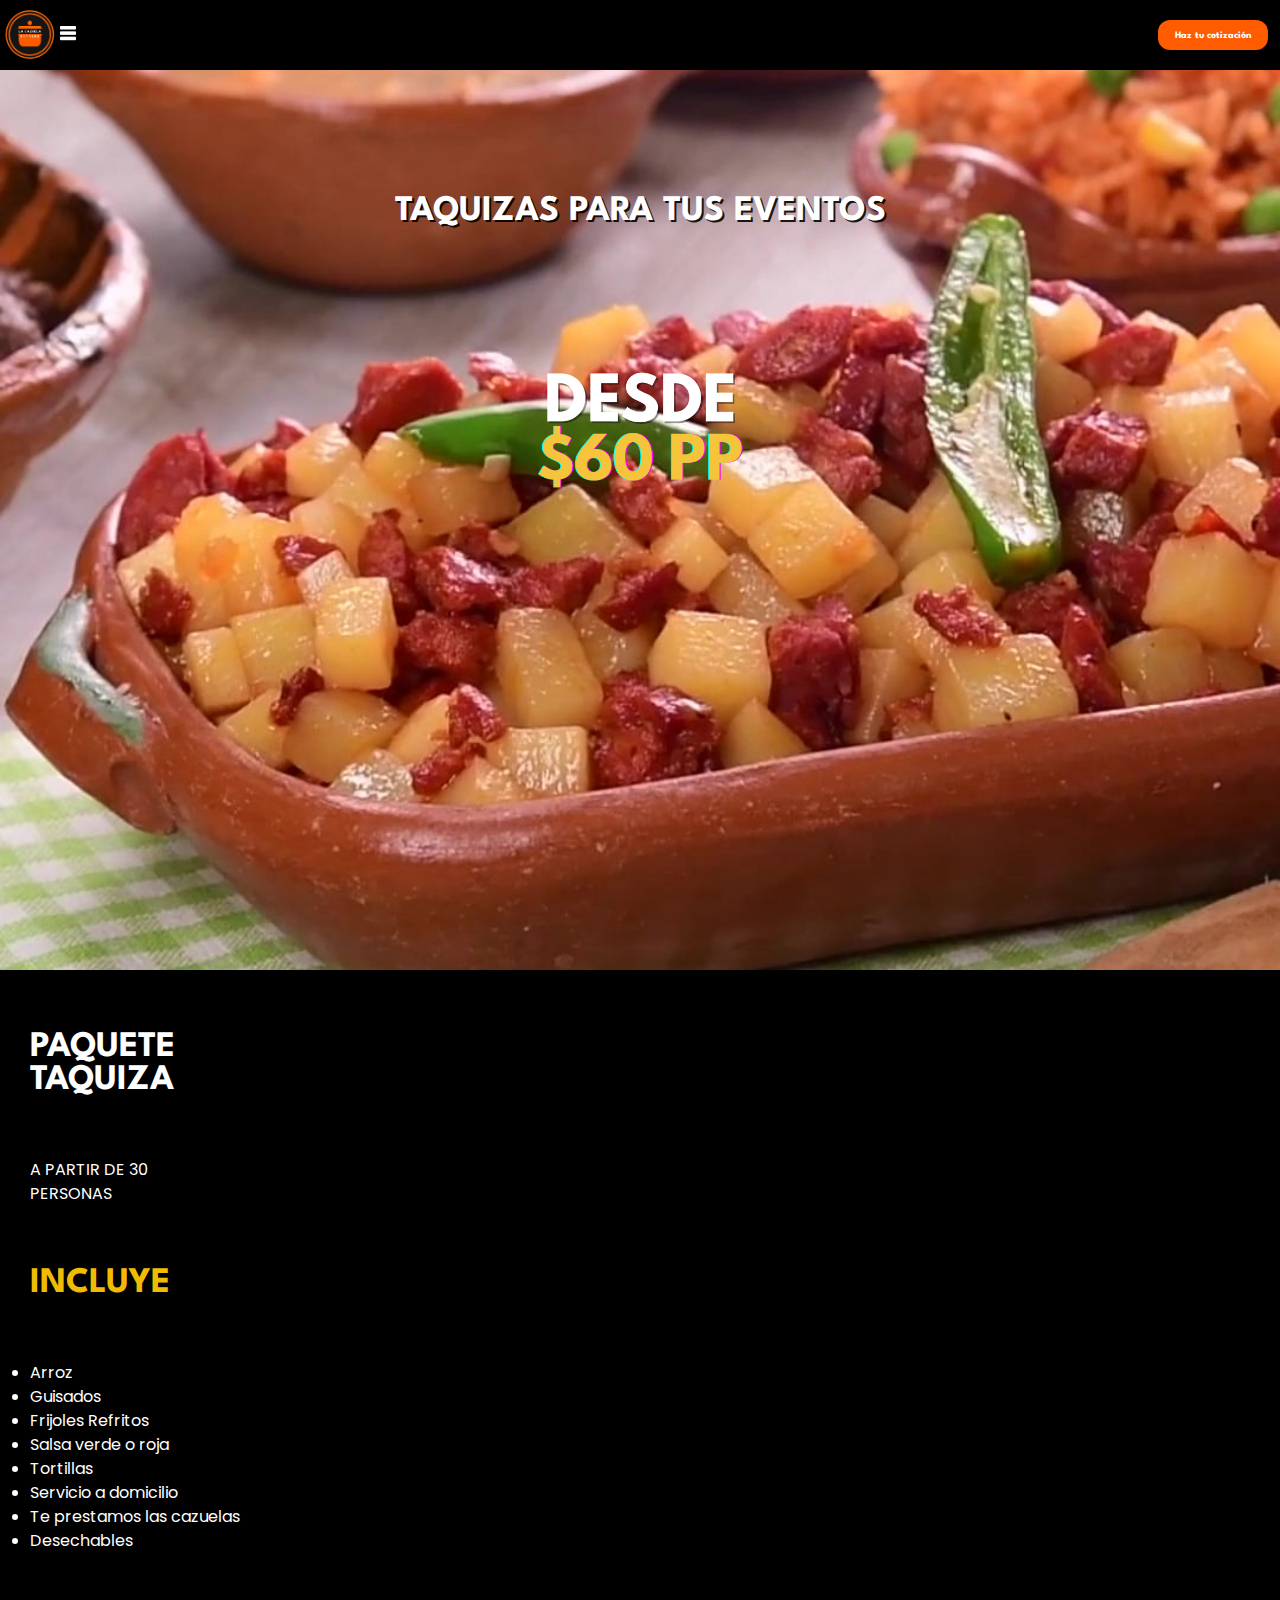
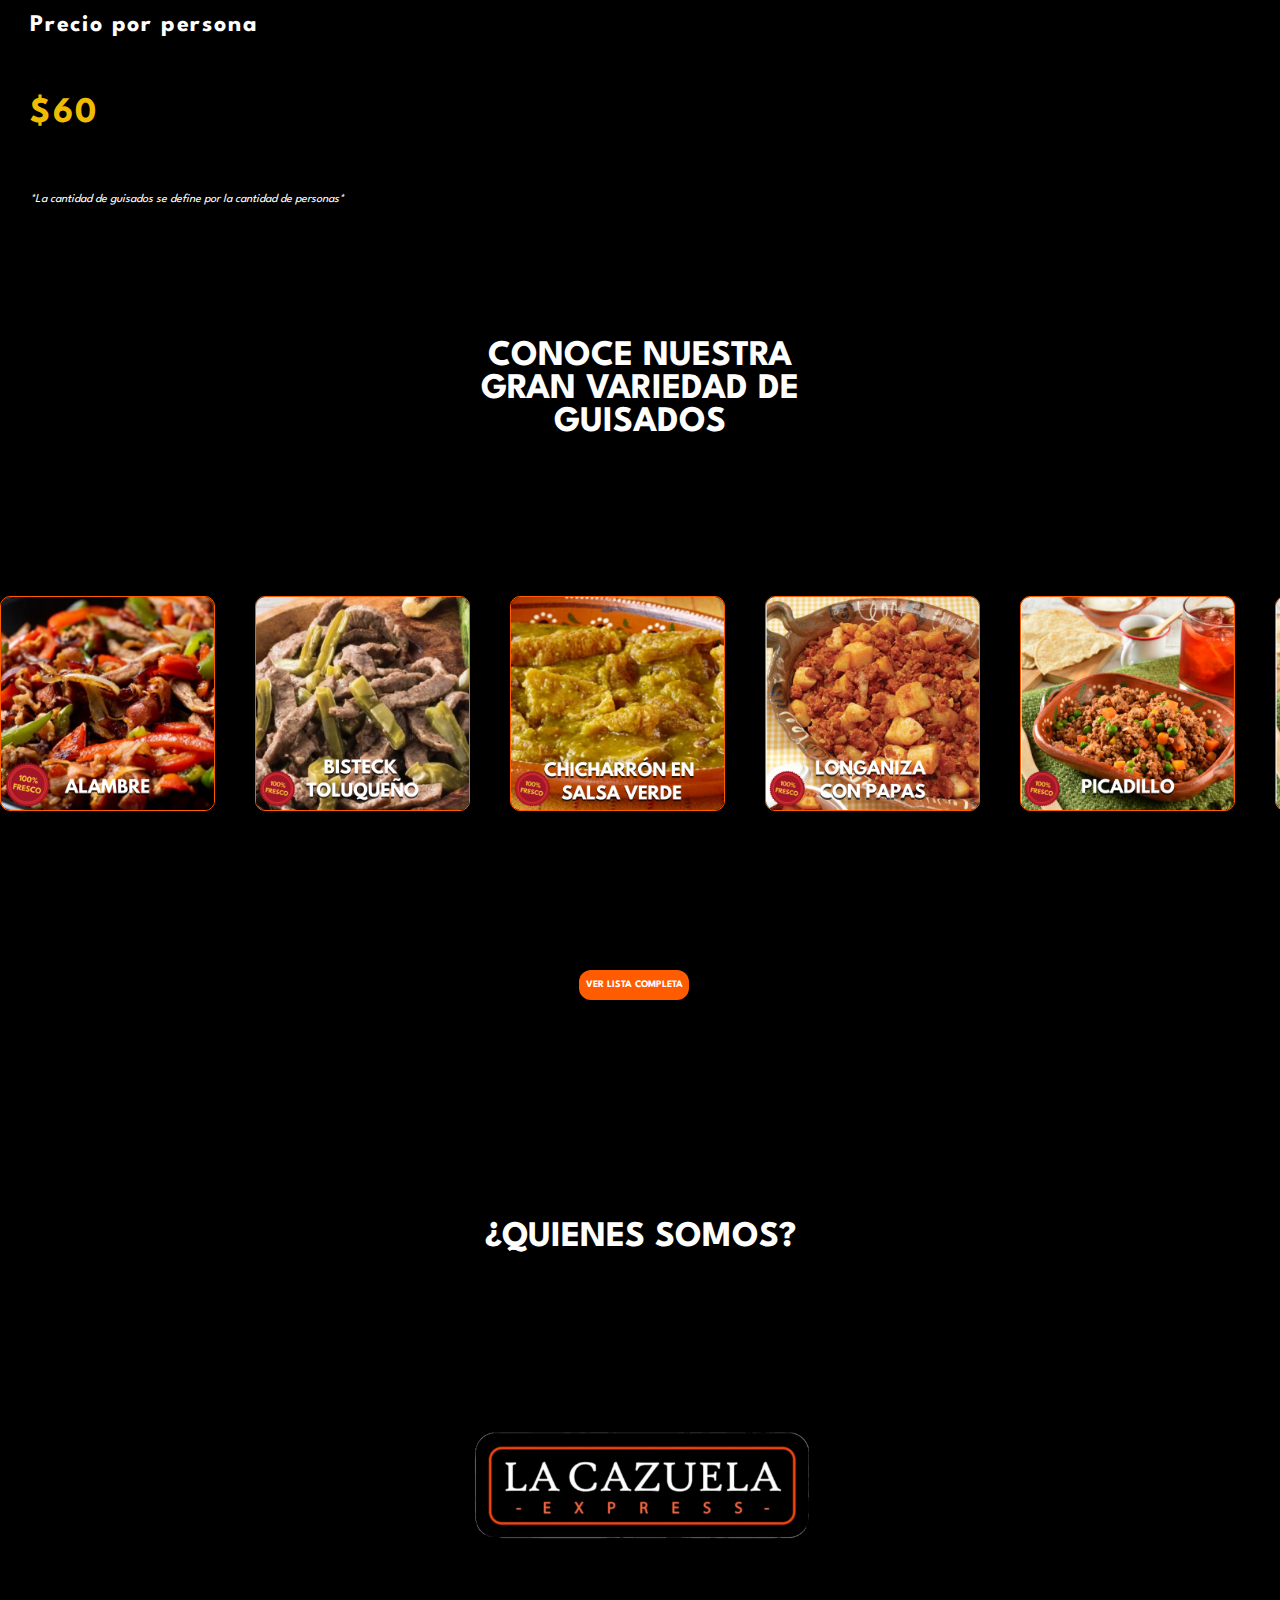
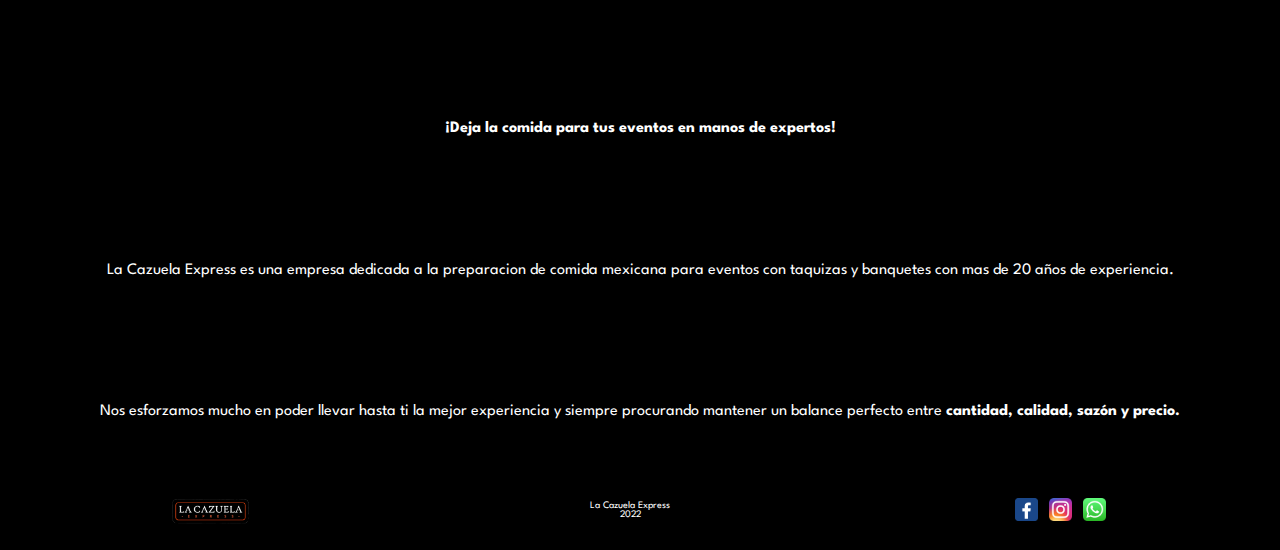
==== index.html @ 00dfd15f "first commit" ====
<!DOCTYPE html>
<html lang="en">
<head>
    <meta charset="UTF-8">
    <meta http-equiv="X-UA-Compatible" content="IE=edge">
    <meta name="viewport" content="width=device-width, initial-scale=1.0">
    <title>La Cazuela Express - ¡Cotiza ahora!</title>
    <link rel="preconnect" href="https://fonts.googleapis.com">
    <link rel="preconnect" href="https://fonts.gstatic.com" crossorigin>
    <link href="https://fonts.googleapis.com/css2?family=League+Spartan:wght@300;400;500;700;800&family=Poppins:ital,wght@0,300;0,400;0,500;0,700;1,400;1,500&display=swap" rel="stylesheet">
    <link rel="stylesheet" href="styles.css">
</head>
<body>
    <header>
        <div class="header-left"> 
            <a href="#link-hero"><img src="./assets/img/cazuelaexpress-logo-circle.png" alt="La Cazuela Express - Logo"></a>
            <button><img src="./assets/icons/menu-icon.png"></button>
        </div>
        <a href="" class="main-button">Haz tu cotización</a>
    </header>

    <main>
        <section id="link-hero" class="hero-section">
            <h1>TAQUIZAS PARA TUS EVENTOS</h1>
            <img src="./assets/img/DESDE 60.png" alt="Desde $60">
        </section>

        <section id="link-paquetes"class="paquetes-section">
            <div class="paquetes-section_taquiza">
                <h2>PAQUETE <br> TAQUIZA</h2>
                <p>A PARTIR DE 30 <br> PERSONAS</p>
                <p>INCLUYE</p>
                <ul>
                    <li>Arroz</li>
                    <li>Guisados</li>
                    <li>Frijoles Refritos</li>
                    <li>Salsa verde o roja</li>
                    <li>Tortillas</li>
                    <li>Servicio a domicilio</li>
                    <li>Te prestamos las cazuelas</li>
                    <li>Desechables</li>
                </ul>
                <p>Precio por persona</p>
                <p>$60</p>
                <p><i>*La cantidad de guisados se define por la cantidad de personas*</i></p>
            </div>
        </section>

        <section class="guisados-section">
            <h2>CONOCE NUESTRA <br> GRAN VARIEDAD DE <br> GUISADOS</h2>

            <div class="guisados-section__cards-container">

                <div class="guisados-card">
                    <img src="./assets/cards/alambre-card.png" alt="Foto de un platillo de alambre">
                </div>

                <div class="guisados-card">
                    <img src="./assets/cards/bisteck-toluqueno-card.png" alt="Foto de un platillo de bisteck toluqueño">
                </div>

                <div class="guisados-card">
                    <img src="./assets/cards/chicharron-verde-card.png" alt="Foto de un plato de chicharron en salsa verde">
                </div>

                <div class="guisados-card">
                    <img src="./assets/cards/longaniza-con-papas-card.png" alt="Foto de una pqeueña olla de barro con chicharron en salsa verde">
                </div>

                <div class="guisados-card">
                    <img src="./assets/cards/picadillo-card.png" alt="Foto de un plato con picadillo">
                </div>

                <div class="guisados-card">
                    <img src="./assets/cards/picadillo-card.png" alt="Foto de un plato con picadillo">
                </div>

                <div class="guisados-card">
                    <img src="./assets/cards/picadillo-card.png" alt="Foto de un plato con picadillo">
                </div>

                <div class="guisados-card">
                    <img src="./assets/cards/picadillo-card.png" alt="Foto de un plato con picadillo">
                </div>

                <div class="guisados-card">
                    <img src="./assets/cards/picadillo-card.png" alt="Foto de un plato con picadillo">
                </div>
            </div>

            <a href="" class="main-button">VER LISTA COMPLETA</a>

        </section>
        <section class="who-section">
            <h2>¿QUIENES SOMOS?</h2>
            <img src="./assets/img/laCazuelaExpress.png" alt="Logo de la cazuela express">
            <p><b>¡Deja la comida para tus eventos en manos de expertos!</b></p>
            <br>
            <p>La Cazuela Express es una empresa
            dedicada a la preparacion de comida 
            mexicana para eventos con taquizas y banquetes con mas de 20 años de experiencia.</p>
            <br>
            <p>Nos esforzamos mucho en poder llevar hasta ti la mejor experiencia y siempre procurando mantener un balance perfecto entre <b>cantidad, calidad, sazón y precio.</b></p>
        </section>
    </main>

    <footer>
        <img src="./assets/img/laCazuelaExpress.png" alt="Logo de la cazuela express">
        <p>La Cazuela Express <br> 2022</p>
        <div>
            <a href="https://www.facebook.com/lacazuelaexpressmx" class="social-logo"><img src="./assets/img/facebookLogo.png" alt="Facebook"></a>
            <a href="https://www.instagram.com/cazuelaexpressmx/" class="social-logo"><img src="./assets/img/instagramLogo.png" alt="Instagram"></a>
            <a href="https://wa.me/message/H7HMVH436CDOM1" class="social-logo"><img src="./assets/img/whatsappLogo.png" alt="Whatsapp"></a>
        </div>
    </footer>
</body>
</html>
---- styles.css ----
:root{
    /* Colors */
    --main-orange: #FF5C01;
    --secondary-yellow:#F0BC03;
    --soft-black: rgba(0,0,0,.9);
    --black: #000;
    --just-white: #ffff;
}
* {
    margin: 0;
    padding: 0;
    box-sizing: border-box;
}
html{
    font-size: 62.5%;
    font-family: 'League Spartan', sans-serif;
    background-color: var(--black);
}
/* HEADER-SECTION---------- */
header{
    height: 70px;
    width: 100vw;
    display: flex;
    align-items: center;
    justify-content: space-between;
    background: #000000;
    position: sticky;
}
.header-left{
    display: flex;
    height: 100%;
    align-items: center;
}
.header-left a img{
    width: 60px;
}
.header-left button{
    background: none;
    border: none;
}
.header-left button img{
    width: 16px;
    cursor: pointer;
}
.main-button {
    background-color: var(--main-orange);
    display: flex;
    justify-content: center;
    align-items: center;
    width: 110px;
    height: 30px;
    text-decoration: none;
    font-weight: bold;
    color: var(--just-white);
    border-radius: 12px;
    margin-right: 1.2rem;
    transition: .2s;
}
.main-button:hover{
    opacity: 85%;
}

/* HERO-SECTION---------- */
main{
    width: 100vw;
}
.hero-section{
    height: 100vh;
    display: flex;
    justify-content: center;
    background-image: url('./assets/img/platillos/longaniza-con-papas.jpg');
    background-position: center;
    background-repeat: no-repeat;
    background-size: cover;

}
.hero-section h1{
    position: absolute;
    font-size: 3.6rem;
    font-weight: bold;
    color: white;
    text-align: center;
    top: 195px;
    line-height: 3.3rem;
    text-shadow: 2px 2px var(--soft-black);
}
.hero-section img{
    position: absolute;
    top: 280px;
    width: 300px;
}

/* PAQUETES-SECTION */

.paquetes-section{
    display: flex;
    flex-direction: column;
}

.paquetes-section_taquiza{
    display: block;
    height: 100vh;
    margin-left: 30px;
    align-content: center;
    display: flex;
    flex-direction: column;
    justify-content: space-evenly;
}
.paquetes-section_taquiza h2{
    font-size: 3.6rem;
    color: var(--just-white);
    text-shadow: 2px 2px var(--soft-black);
}
.paquetes-section_taquiza p:nth-child(2){
    font-family: 'Poppins';
    font-style: normal;
    font-weight: 400;
    font-size: 16px;
    line-height: 24px;
    color: #ffff;
}
.paquetes-section_taquiza p:nth-child(3){
    color: var(--secondary-yellow);
    font-size: 3.6rem;
    font-weight: bold;
    text-shadow: 2px 2px var(--soft-black);
}
.paquetes-section_taquiza ul{
    color: var(--just-white);
    font-family: 'Poppins';
    font-size: 16px;
    line-height: 24px;
}
.paquetes-section_taquiza p:nth-child(5){
    font-weight: 700;
    font-size: 24px;
    line-height: 22px;
    letter-spacing: 0.075em;    
    color: var(--just-white);
}
.paquetes-section_taquiza p:nth-child(6){
    font-weight: 700;
    font-size: 36px;
    line-height: 33px;
    letter-spacing: 0.075em;
    color: var(--secondary-yellow);
    text-shadow: 2px 2px var(--soft-black);
}
.paquetes-section_taquiza p:nth-child(7){
    font-weight: 400;
    font-size: 12px;
    line-height: 18px;
    color: var(--just-white);
}

/* GUISADOS-CARDS */

.guisados-section{
    height: 100vh;
    width: 100vw;
    display: flex;
    flex-direction: column;
    justify-content:space-around;
    align-items: center;
}
.guisados-section h2{
    font-weight: 700;
    font-size: 36px;
    line-height: 33px;
    text-align: center;
    color: #FFFFFF;
}
.guisados-section__cards-container{
    display: flex;
    gap: 40px;
    align-items: center;
    width: 100%;
    height: 250px;
    overflow-x: scroll;
    overscroll-behavior-x: contain;
    scroll-snap-type: x proximity; 
}
.guisados-card{
    width: 215px;
    scroll-snap-align: center;
}
.guisados-card img{
    width: 215px;
    border-radius: 10px;
    border: solid .5px var(--main-orange);
}
.guisados-section a{
    margin-bottom: 100px;
}

/* QUIENES SOMOS */

.who-section{
    height: 100vh;
    color: var(--just-white);
    display: flex;
    flex-direction: column;
    justify-content: space-evenly;
    align-items: center;
}

.who-section h2{
    font-size: 3.6rem;
    text-align: center;
}
.who-section img{
    width:350px;
}
.who-section p{
    font-size: 1.6rem;
    text-align: center;
    margin-top: 16px;
}

/* FOOTER */

footer{
    display: flex;
    justify-content: space-around;
    align-items: center;
    height: 80px;
    color: var(--just-white);
    text-align: center;
}

footer img{
    height: 80px;
 
}
.social-logo{
    margin: 4px;
}
.social-logo img{
    width: 23px;
    height: 23px;
}
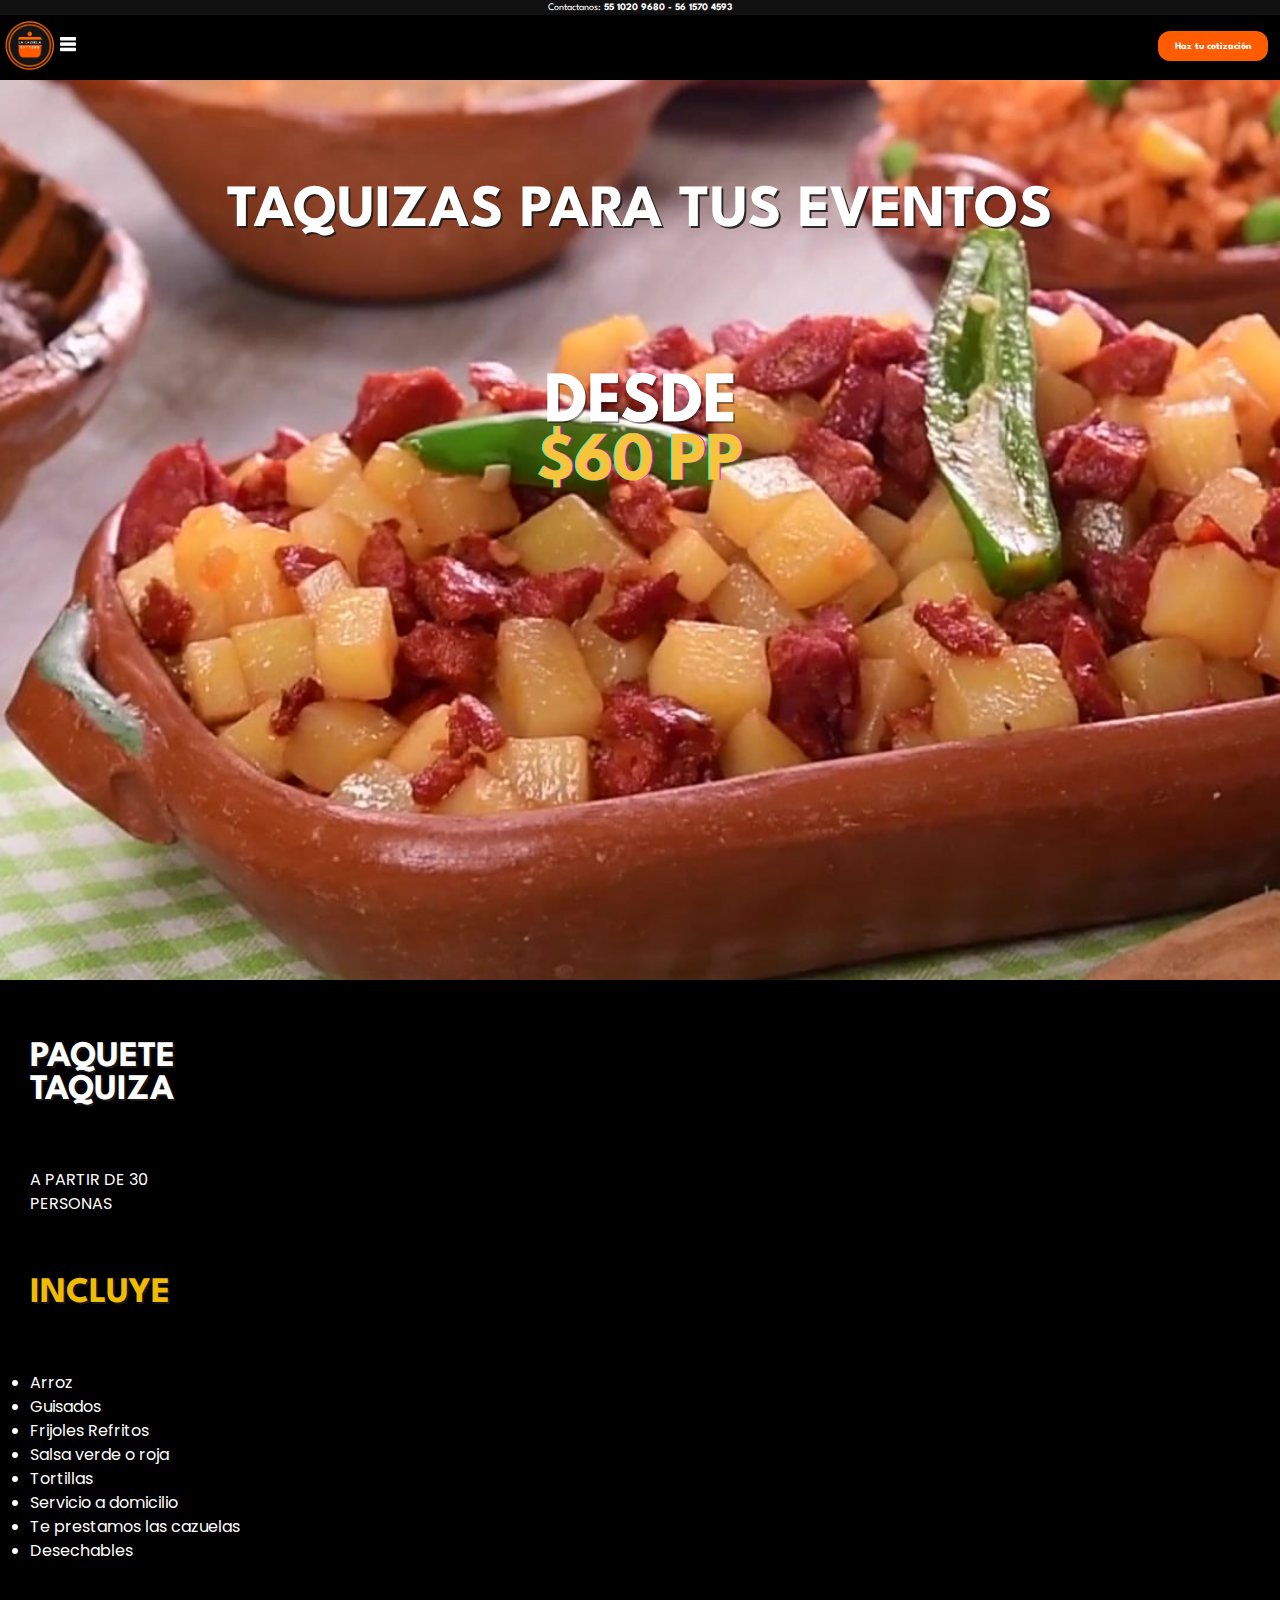
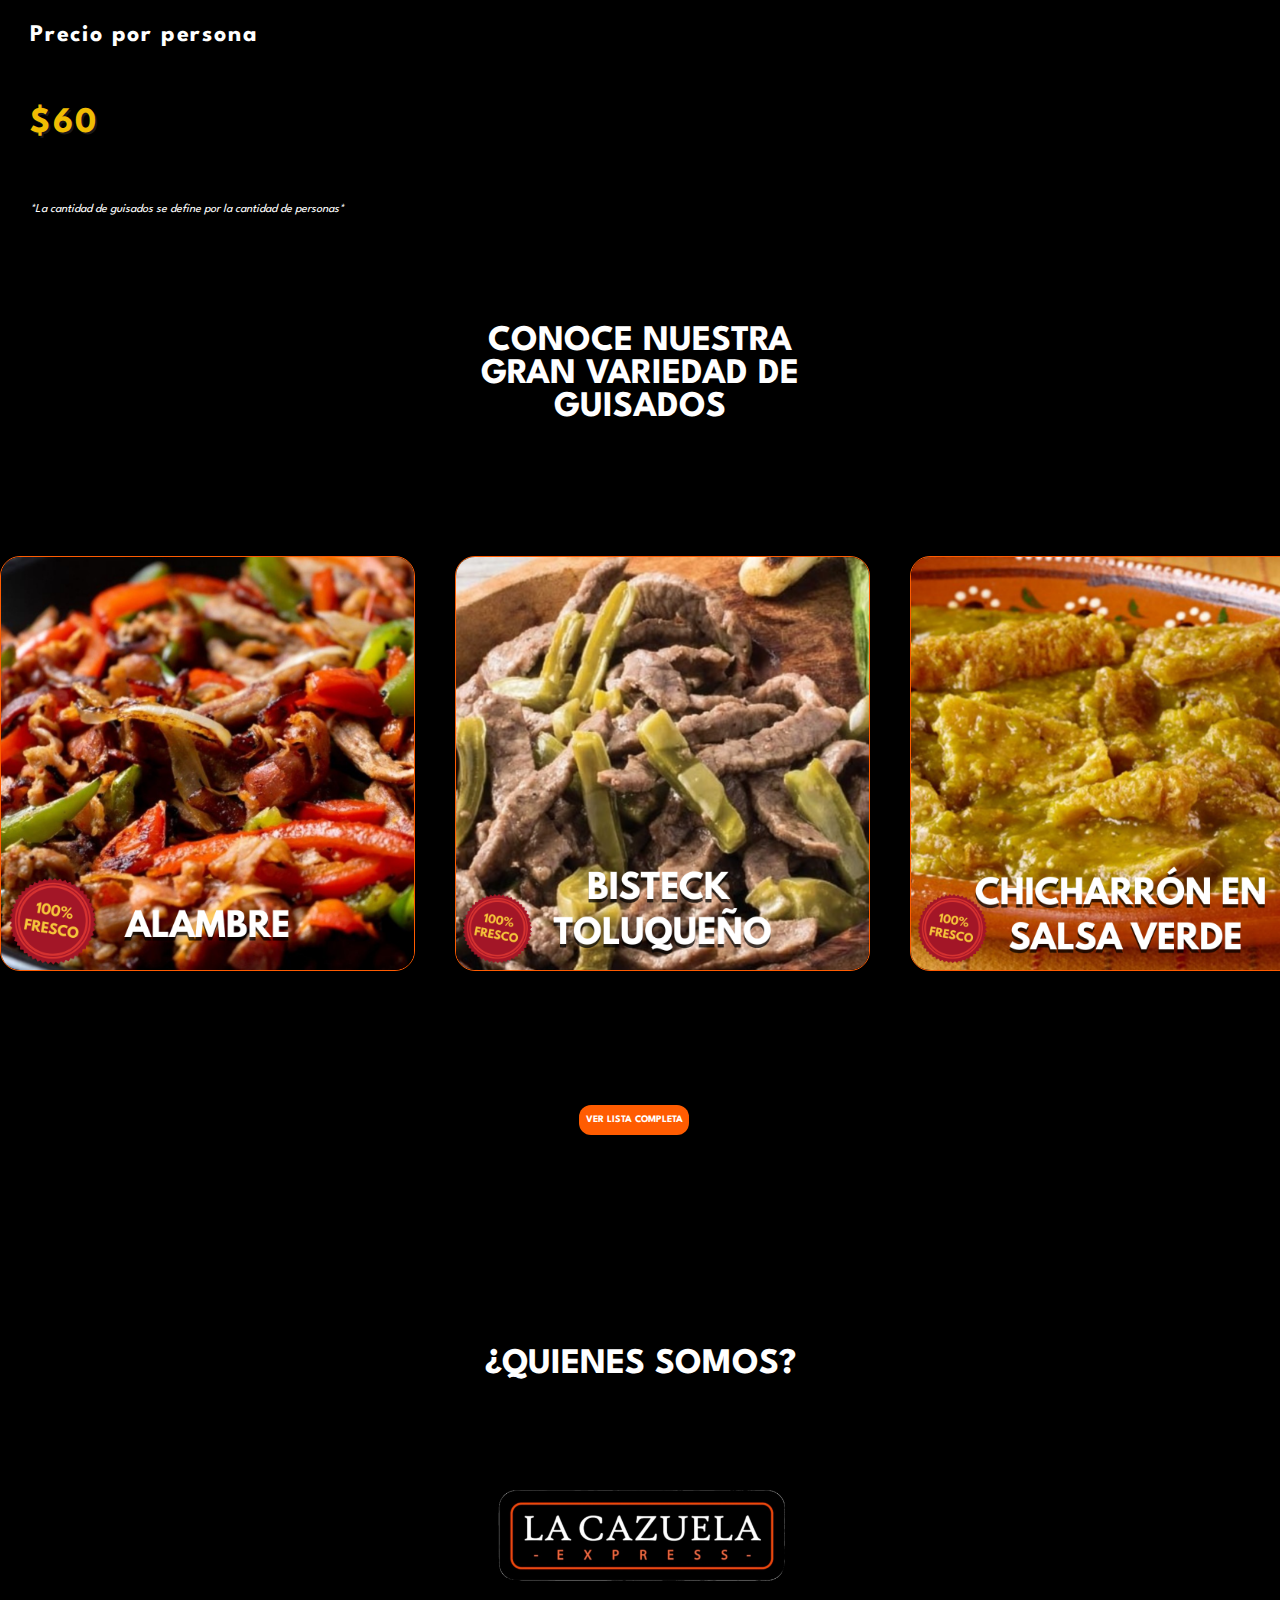
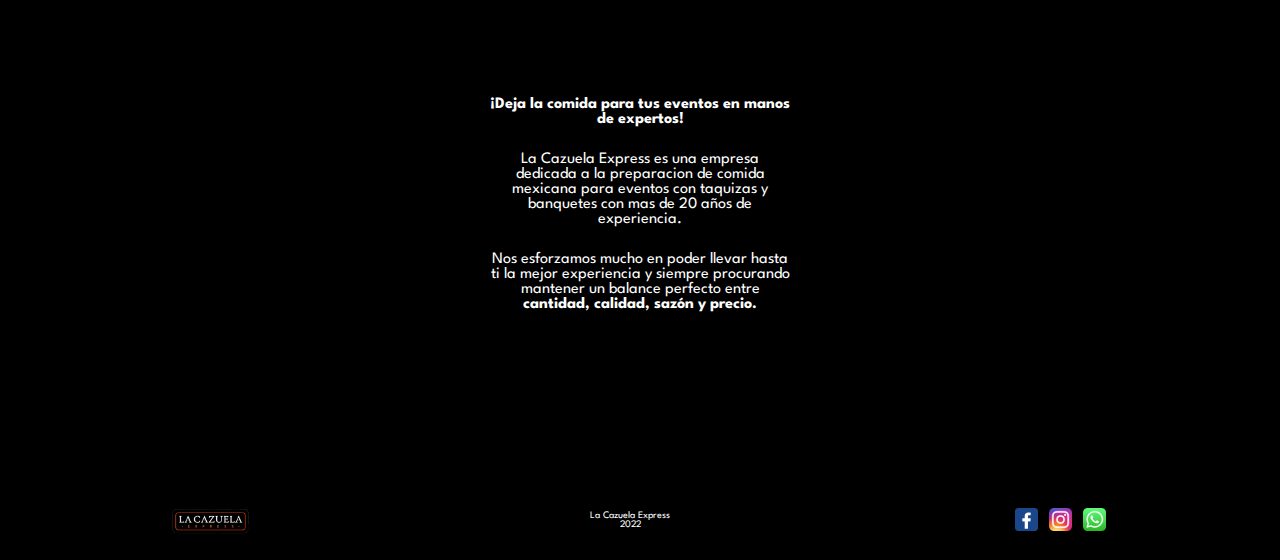
==== commit d329db1b: "Anniadiendo estilos al formulario de cotizacion y haciendo el envio al correo, tambien se modificaro" ====
--- a/index.html
+++ b/index.html
@@ -12,11 +12,16 @@
 </head>
 <body>
     <header>
-        <div class="header-left"> 
-            <a href="#link-hero"><img src="./assets/img/cazuelaexpress-logo-circle.png" alt="La Cazuela Express - Logo"></a>
-            <button><img src="./assets/icons/menu-icon.png"></button>
+        <div class="header-number">
+            <p>Contactanos: <b> 55 1020 9680  -  56 1570 4593</b></p>
         </div>
-        <a href="" class="main-button">Haz tu cotización</a>
+        <div class="main-header">
+            <div class="header-left"> 
+                <a href="index.html"><img src="./assets/img/cazuelaexpress-logo-circle.png" alt="La Cazuela Express - Logo"></a>
+                <button><img src="./assets/icons/menu-icon.png"></button>
+            </div>
+            <a href="./cotizacion/cotizacion.html" class="main-button">Haz tu cotización</a>
+        </div>
     </header>
 
     <main>
@@ -64,7 +69,7 @@
                 </div>
 
                 <div class="guisados-card">
-                    <img src="./assets/cards/longaniza-con-papas-card.png" alt="Foto de una pqeueña olla de barro con chicharron en salsa verde">
+                    <img src="./assets/cards/longaniza-con-papas-card.png" alt="Foto de una peqeueña olla de barro con chicharron en salsa verde">
                 </div>
 
                 <div class="guisados-card">
@@ -94,13 +99,15 @@
         <section class="who-section">
             <h2>¿QUIENES SOMOS?</h2>
             <img src="./assets/img/laCazuelaExpress.png" alt="Logo de la cazuela express">
-            <p><b>¡Deja la comida para tus eventos en manos de expertos!</b></p>
-            <br>
-            <p>La Cazuela Express es una empresa
-            dedicada a la preparacion de comida 
-            mexicana para eventos con taquizas y banquetes con mas de 20 años de experiencia.</p>
-            <br>
-            <p>Nos esforzamos mucho en poder llevar hasta ti la mejor experiencia y siempre procurando mantener un balance perfecto entre <b>cantidad, calidad, sazón y precio.</b></p>
+            <div class="description">
+                <p><b>¡Deja la comida para tus eventos en manos de expertos!</b></p>
+                <br>
+                <p clas>La Cazuela Express es una empresa
+                dedicada a la preparacion de comida 
+                mexicana para eventos con taquizas y banquetes con mas de 20 años de experiencia.</p>
+                <br>
+                <p>Nos esforzamos mucho en poder llevar hasta ti la mejor experiencia y siempre procurando mantener un balance perfecto entre <b>cantidad, calidad, sazón y precio.</b></p>
+            </div>
         </section>
     </main>
 
--- a/styles.css
+++ b/styles.css
@@ -2,7 +2,7 @@
     /* Colors */
     --main-orange: #FF5C01;
     --secondary-yellow:#F0BC03;
-    --soft-black: rgba(0,0,0,.9);
+    --soft-black: rgba(30, 28, 28, 0.9);
     --black: #000;
     --just-white: #ffff;
 }
@@ -16,37 +16,15 @@
     font-family: 'League Spartan', sans-serif;
     background-color: var(--black);
 }
-/* HEADER-SECTION---------- */
-header{
-    height: 70px;
-    width: 100vw;
-    display: flex;
-    align-items: center;
-    justify-content: space-between;
-    background: #000000;
-    position: sticky;
-}
-.header-left{
-    display: flex;
-    height: 100%;
-    align-items: center;
-}
-.header-left a img{
-    width: 60px;
-}
-.header-left button{
-    background: none;
-    border: none;
-}
-.header-left button img{
-    width: 16px;
-    cursor: pointer;
+.inactive{
+    display: none;
 }
 .main-button {
     background-color: var(--main-orange);
     display: flex;
     justify-content: center;
     align-items: center;
+    line-height: normal;
     width: 110px;
     height: 30px;
     text-decoration: none;
@@ -59,6 +37,51 @@
 .main-button:hover{
     opacity: 85%;
 }
+/* HEADER-SECTION---------- */
+header{
+    height: 80px;
+    width: 100vw;
+    /* display: flex;
+    flex-direction: column; */
+    /* align-items: center;
+    justify-content: space-between; */
+    background: #000000;
+    position: sticky;
+}
+.header-number{
+    width: 100vw;
+    height: 15px;
+    background: rgb(17, 16, 16);
+    color: #FFFFFF;
+    text-align: center;
+    display: flex;
+    flex-direction: column;
+    align-items: center;
+    justify-content: center;
+}
+.main-header{
+    width: 100%;
+    display: flex;
+    align-items: center;
+    justify-content: space-between;
+}
+.header-left{
+    display: flex;
+    height: 100%;
+    align-items: center;
+}
+.header-left a img{
+    width: 60px;
+}
+.header-left button{
+    background: none;
+    border: none;
+}
+.header-left button img{
+    width: 16px;
+    cursor: pointer;
+}
+
 
 /* HERO-SECTION---------- */
 main{
@@ -68,6 +91,7 @@
     height: 100vh;
     display: flex;
     justify-content: center;
+    align-items: center;
     background-image: url('./assets/img/platillos/longaniza-con-papas.jpg');
     background-position: center;
     background-repeat: no-repeat;
@@ -76,7 +100,7 @@
 }
 .hero-section h1{
     position: absolute;
-    font-size: 3.6rem;
+    font-size: 6rem;
     font-weight: bold;
     color: white;
     text-align: center;
@@ -174,24 +198,25 @@
     display: flex;
     gap: 40px;
     align-items: center;
+    /* justify-content: center; */
     width: 100%;
-    height: 250px;
+    height: 500px;
     overflow-x: scroll;
     overscroll-behavior-x: contain;
     scroll-snap-type: x proximity; 
 }
 .guisados-card{
-    width: 215px;
+    width: 515px;
     scroll-snap-align: center;
 }
 .guisados-card img{
-    width: 215px;
-    border-radius: 10px;
-    border: solid .5px var(--main-orange);
-}
-.guisados-section a{
-    margin-bottom: 100px;
-}
+    width: 415px;
+    border-radius: 20px;
+    border: solid 1.5px var(--main-orange);
+}
+/* .guisados-section a{
+    
+} */
 
 /* QUIENES SOMOS */
 
@@ -200,7 +225,8 @@
     color: var(--just-white);
     display: flex;
     flex-direction: column;
-    justify-content: space-evenly;
+    justify-content: center;
+    
     align-items: center;
 }
 
@@ -209,12 +235,16 @@
     text-align: center;
 }
 .who-section img{
-    width:350px;
+    width:300px;
 }
 .who-section p{
     font-size: 1.6rem;
     text-align: center;
     margin-top: 16px;
+}
+.description{
+    width: 300px;
+    /* padding-bottom: 200px; */
 }
 
 /* FOOTER */
@@ -238,4 +268,8 @@
 .social-logo img{
     width: 23px;
     height: 23px;
-}+}
+
+
+/* COTIZACION--------------------------------------------------------------------------------------------- */
+
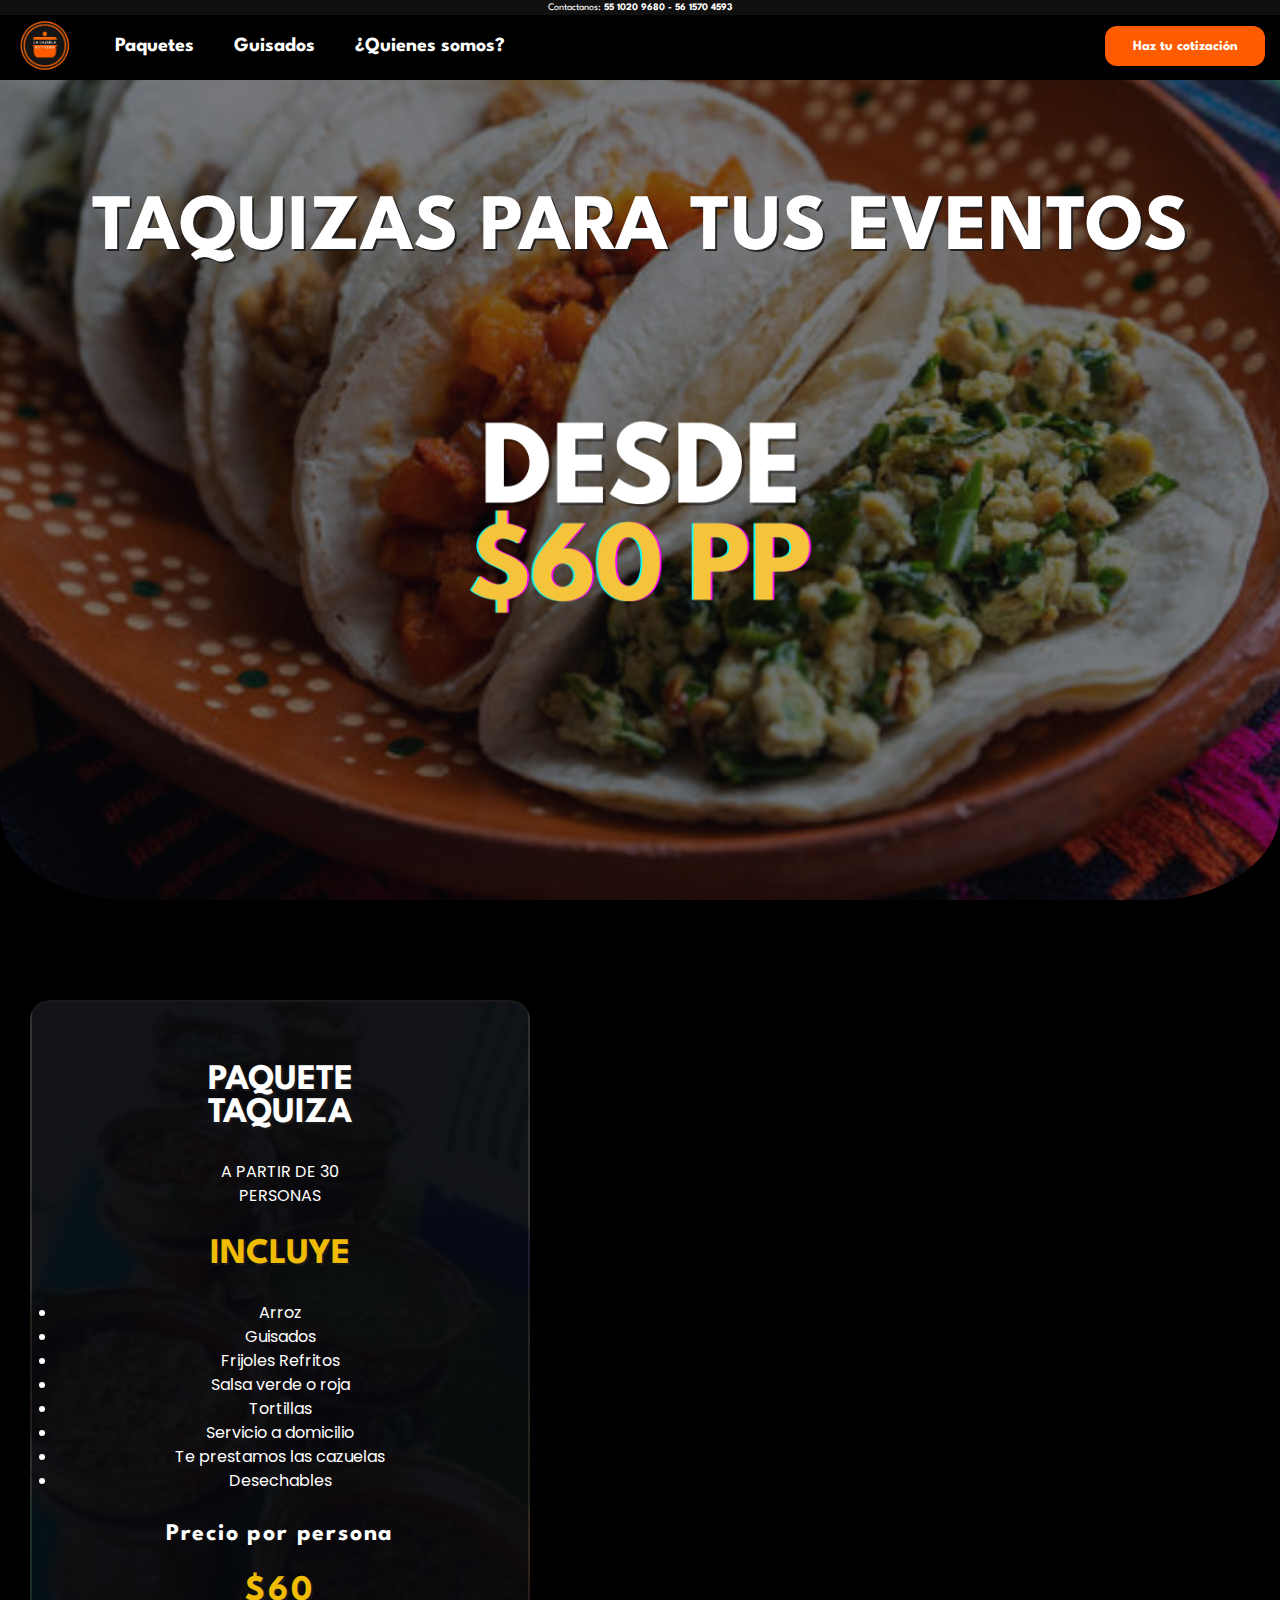
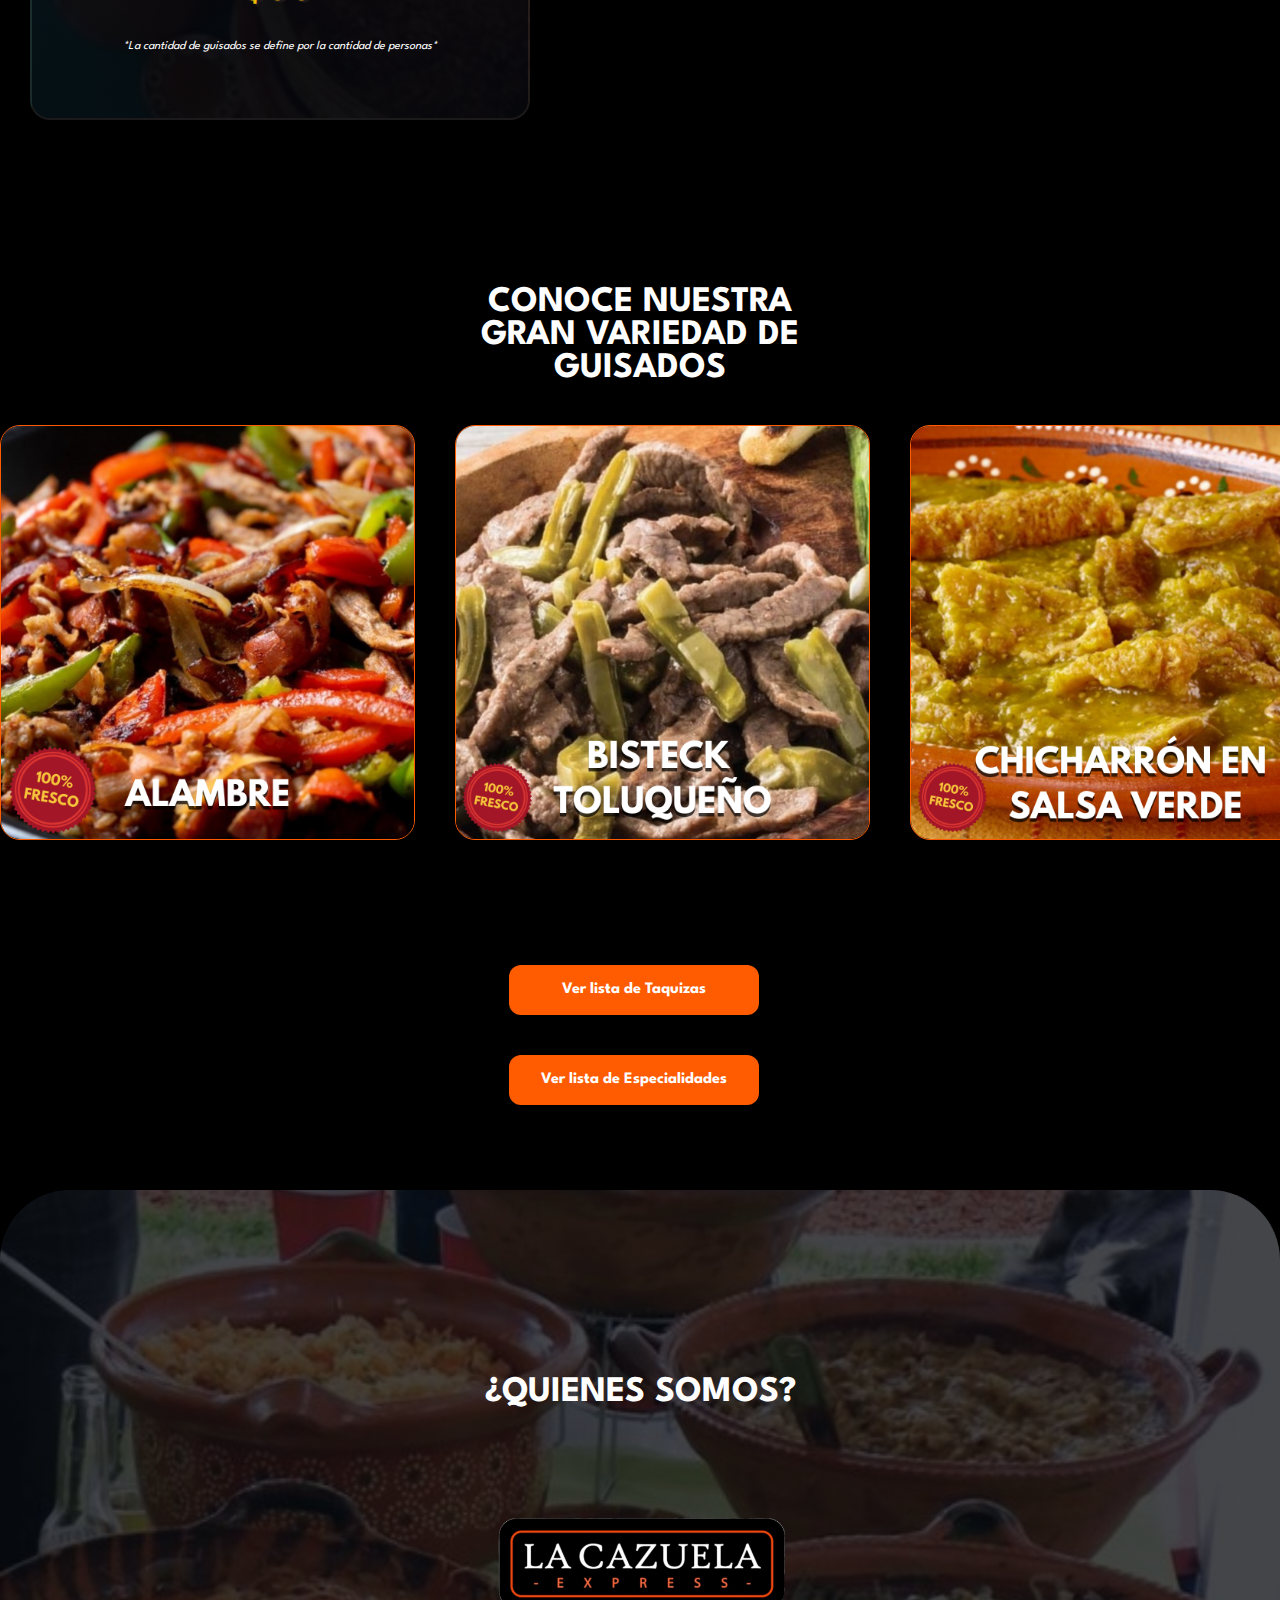
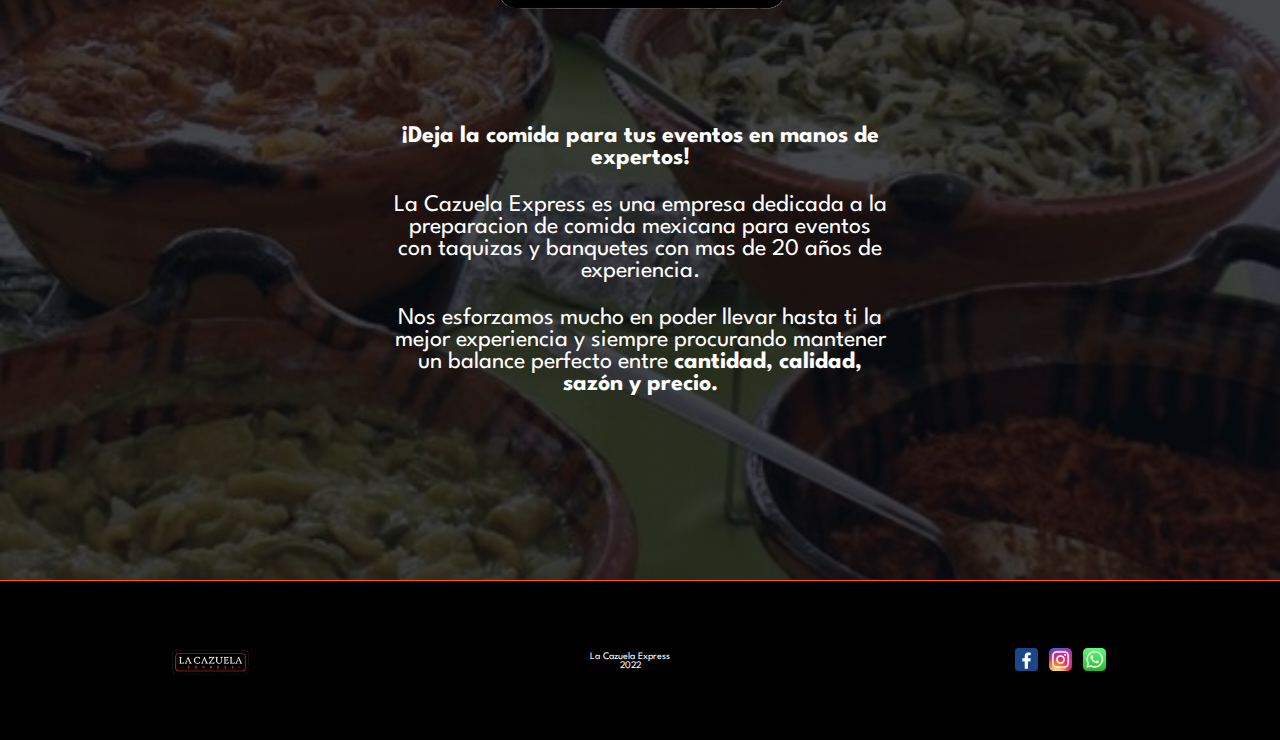
==== commit c5ee181d: "Mejorando el responsive y aniadiendo lista de guisados" ====
--- a/index.html
+++ b/index.html
@@ -17,21 +17,33 @@
         </div>
         <div class="main-header">
             <div class="header-left"> 
-                <a href="index.html"><img src="./assets/img/cazuelaexpress-logo-circle.png" alt="La Cazuela Express - Logo"></a>
-                <button><img src="./assets/icons/menu-icon.png"></button>
+                <a href="./index.html"><img src="./assets/img/cazuelaexpress-logo-circle.png" alt="La Cazuela Express - Logo"></a>
+                <button class="mobile-menu-button"><img src="./assets/icons/menu-icon.png"></button>
+                <ul>
+                    <li><a href="#link-paquetes">Paquetes</a></li>
+                    <li><a href="#link-guisados">Guisados</a></li>
+                    <li><a href="#link-who">¿Quienes somos?</a></li>
+                </ul>
             </div>
-            <a href="./cotizacion/cotizacion.html" class="main-button">Haz tu cotización</a>
+            <a href="./cotizacion/cotizacion.html" class="main-button cotizacion-button">Haz tu cotización</a>
+        </div>
+        <div class="mobile-menu inactive">
+            <ul>
+                <li><a href="#link-paquetes">Paquetes</a></li>
+                <li><a href="#link-guisados">Guisados</a></li>
+                <li><a href="#link-who">¿Quienes somos?</a></li>
+            </ul>
         </div>
     </header>
 
     <main>
         <section id="link-hero" class="hero-section">
-            <h1>TAQUIZAS PARA TUS EVENTOS</h1>
-            <img src="./assets/img/DESDE 60.png" alt="Desde $60">
+                <h1>TAQUIZAS PARA TUS EVENTOS</h1>
+                <img src="./assets/img/DESDE 60.png" alt="Desde $60">
         </section>
 
         <section id="link-paquetes"class="paquetes-section">
-            <div class="paquetes-section_taquiza">
+            <div class="paquetes-section_taquiza  paquetes-section-card">
                 <h2>PAQUETE <br> TAQUIZA</h2>
                 <p>A PARTIR DE 30 <br> PERSONAS</p>
                 <p>INCLUYE</p>
@@ -51,7 +63,7 @@
             </div>
         </section>
 
-        <section class="guisados-section">
+        <section class="guisados-section" id="link-guisados">
             <h2>CONOCE NUESTRA <br> GRAN VARIEDAD DE <br> GUISADOS</h2>
 
             <div class="guisados-section__cards-container">
@@ -70,33 +82,34 @@
 
                 <div class="guisados-card">
                     <img src="./assets/cards/longaniza-con-papas-card.png" alt="Foto de una peqeueña olla de barro con chicharron en salsa verde">
-                </div>
+                </div> 
 
                 <div class="guisados-card">
                     <img src="./assets/cards/picadillo-card.png" alt="Foto de un plato con picadillo">
-                </div>
+                </div> 
 
-                <div class="guisados-card">
-                    <img src="./assets/cards/picadillo-card.png" alt="Foto de un plato con picadillo">
-                </div>
-
-                <div class="guisados-card">
-                    <img src="./assets/cards/picadillo-card.png" alt="Foto de un plato con picadillo">
-                </div>
-
-                <div class="guisados-card">
-                    <img src="./assets/cards/picadillo-card.png" alt="Foto de un plato con picadillo">
-                </div>
-
-                <div class="guisados-card">
-                    <img src="./assets/cards/picadillo-card.png" alt="Foto de un plato con picadillo">
-                </div>
             </div>
 
-            <a href="" class="main-button">VER LISTA COMPLETA</a>
+            <p id="lista-button-taquiza"class="main-button taquiza-button">Ver lista de Taquizas</p>
+            <p id="lista-button-taquiza"class="main-button especialidades-button">Ver lista de Especialidades</p>
+            
+            <div class="lista-guisados lista-taquizas inactive">
+                <picture>
+                    <img class="icon-close" src="./assets/icons/cancel.png" alt="cancel-button">
+                    <img src="./assets/img/listas/lista-taquizas.jpeg" alt="Lista de guisados">
+                </picture>
+            </div>
+
+            <div class="lista-guisados lista-banquetes inactive">
+                <picture>
+                    <img class="icon-close icon-close-2" src="./assets/icons/cancel.png" alt="cancel-button">
+                    <img src="./assets/img/listas/lista-especialidades.jpeg" alt="Lista de guisados especiales">
+                </picture>
+            </div>
 
         </section>
-        <section class="who-section">
+
+        <section id="link-who"class="who-section">
             <h2>¿QUIENES SOMOS?</h2>
             <img src="./assets/img/laCazuelaExpress.png" alt="Logo de la cazuela express">
             <div class="description">
@@ -120,5 +133,7 @@
             <a href="https://wa.me/message/H7HMVH436CDOM1" class="social-logo"><img src="./assets/img/whatsappLogo.png" alt="Whatsapp"></a>
         </div>
     </footer>
+
+    <script src="./main.js"></script>
 </body>
 </html>--- a/styles.css
+++ b/styles.css
@@ -16,6 +16,9 @@
     font-family: 'League Spartan', sans-serif;
     background-color: var(--black);
 }
+.body {
+    max-width: 100vw;
+}
 .inactive{
     display: none;
 }
@@ -40,16 +43,19 @@
 /* HEADER-SECTION---------- */
 header{
     height: 80px;
-    width: 100vw;
+    width: 100%;
     /* display: flex;
     flex-direction: column; */
     /* align-items: center;
     justify-content: space-between; */
     background: #000000;
-    position: sticky;
+    position: fixed;
+    padding-bottom: 15px;
+    z-index: 1000;
 }
 .header-number{
-    width: 100vw;
+    margin: 0;
+    width: 100%;
     height: 15px;
     background: rgb(17, 16, 16);
     color: #FFFFFF;
@@ -59,17 +65,22 @@
     align-items: center;
     justify-content: center;
 }
+.header-left ul {
+    display: none;
+}
 .main-header{
     width: 100%;
     display: flex;
     align-items: center;
     justify-content: space-between;
+    position: relative;
 }
 .header-left{
     display: flex;
     height: 100%;
     align-items: center;
 }
+
 .header-left a img{
     width: 60px;
 }
@@ -82,36 +93,60 @@
     cursor: pointer;
 }
 
-
+.mobile-menu{
+    width: 100%;
+    background: var(--black);
+    height: 25vh;
+    opacity: 90%;
+    text-align: center;
+}
+.mobile-menu ul{
+    height: 100%;
+    display: grid;
+    place-content: center;
+    gap: 20px;
+}
+.mobile-menu ul li{
+    list-style: none;
+}
+.mobile-menu ul li a{
+    text-decoration: none;
+    color: var(--just-white);
+    font-size: 16px;
+    font-weight: 600;
+    
+}
 /* HERO-SECTION---------- */
 main{
-    width: 100vw;
+    width: 100%;
 }
 .hero-section{
     height: 100vh;
     display: flex;
-    justify-content: center;
-    align-items: center;
-    background-image: url('./assets/img/platillos/longaniza-con-papas.jpg');
+    flex-direction: column;
+    justify-content: center;
+    align-items: center;
+    /* gap: 40px; */
+    background-image: linear-gradient(rgba(5, 7, 12, 0.55), rgba(5, 7, 12, 0.55)),
+    url('./assets/img/taquiza/tacosGuisado.jpg');
     background-position: center;
     background-repeat: no-repeat;
     background-size: cover;
-
+    border-bottom-left-radius:10%;
+    border-bottom-right-radius:10%;
 }
 .hero-section h1{
-    position: absolute;
-    font-size: 6rem;
+    font-size: 3.8rem;
     font-weight: bold;
     color: white;
     text-align: center;
-    top: 195px;
-    line-height: 3.3rem;
     text-shadow: 2px 2px var(--soft-black);
 }
+
 .hero-section img{
-    position: absolute;
     top: 280px;
     width: 300px;
+
 }
 
 /* PAQUETES-SECTION */
@@ -119,17 +154,39 @@
 .paquetes-section{
     display: flex;
     flex-direction: column;
-}
-
-.paquetes-section_taquiza{
-    display: block;
+    justify-content: center;
     height: 100vh;
     margin-left: 30px;
+}
+.paquetes-section-card {
+    display: block;
+    height: 90%;
+    margin-top: 20px;
+    width: 320px;
+    padding: 25px;
     align-content: center;
     display: flex;
     flex-direction: column;
-    justify-content: space-evenly;
-}
+    justify-content: center;
+    gap: 10px;
+    border: 2px solid var(--soft-black);
+    border-radius: 20px;
+    text-align: center;
+    transition: .5s;
+    /* overflow: scroll; */
+}
+.paquetes-section-card:hover{
+    filter:contrast(90%);
+    border: 2px solid var(--secondary-yellow);
+}
+.paquetes-section_taquiza{
+    background: linear-gradient(rgba(5, 7, 12, 0.95), rgba(5, 7, 12, 0.95)),
+    url('./assets/img/taquiza/cazuelaTaquiza.jpg');
+    background-position: center;
+    background-repeat: no-repeat;
+    background-size: cover;
+}
+
 .paquetes-section_taquiza h2{
     font-size: 3.6rem;
     color: var(--just-white);
@@ -180,12 +237,14 @@
 /* GUISADOS-CARDS */
 
 .guisados-section{
-    height: 100vh;
-    width: 100vw;
-    display: flex;
-    flex-direction: column;
-    justify-content:space-around;
-    align-items: center;
+    height: 110vh;
+    width: 100%;
+    display: flex;
+    gap: 40px;
+    flex-direction: column;
+    justify-content:center;
+    align-items: center;
+    position: relative;
 }
 .guisados-section h2{
     font-weight: 700;
@@ -197,37 +256,75 @@
 .guisados-section__cards-container{
     display: flex;
     gap: 40px;
-    align-items: center;
-    /* justify-content: center; */
-    width: 100%;
-    height: 500px;
+    /* align-items: center;
+    justify-content: center; */
+    width: 100%;
+    height: 300px;
     overflow-x: scroll;
     overscroll-behavior-x: contain;
     scroll-snap-type: x proximity; 
+
 }
 .guisados-card{
-    width: 515px;
+    width: 215px;
     scroll-snap-align: center;
 }
 .guisados-card img{
-    width: 415px;
+    width: 215px;
     border-radius: 20px;
     border: solid 1.5px var(--main-orange);
 }
-/* .guisados-section a{
-    
-} */
-
+#lista-button-taquiza {
+    width: 250px;
+    height: 50px;
+    font-size: 16px;
+    cursor: pointer;
+    text-align: center;
+}
+
+.lista-guisados{
+   /* height: 90vh; 
+   width: 70vw; */
+   position: absolute;
+   align-self: center;
+   justify-self: center;
+   text-align: center;
+   top: 250px;
+}
+.lista-guisados picture{
+    display: flex;
+    flex-direction: column;
+}
+.lista-guisados picture:nth-child(1){
+    width: 350px;
+}
+
+.lista-guisados .icon-close{
+    width: 24px;
+    position: absolute;
+    right: 5px;
+    top: 5px;
+}
+.icon-close{
+    cursor: pointer;
+}
 /* QUIENES SOMOS */
 
 .who-section{
-    height: 100vh;
-    color: var(--just-white);
-    display: flex;
-    flex-direction: column;
-    justify-content: center;
-    
-    align-items: center;
+    width: 100%;
+    border-top-left-radius: 70px;
+    border-top-right-radius: 70px;
+    height: 110vh;
+    color: var(--just-white);
+    display: flex;
+    flex-direction: column;
+    justify-content: center;
+    align-items: center;
+    background:linear-gradient(rgba(5, 7, 12, 0.75), rgba(5, 7, 12, 0.75)),
+    url('./assets/img/taquiza/cazuelaTaquiza2.jpg');
+    background-position: center;
+    background-repeat: no-repeat;
+    background-size: cover;
 }
 
 .who-section h2{
@@ -250,12 +347,14 @@
 /* FOOTER */
 
 footer{
+    border-top: 1px solid var(--main-orange);
     display: flex;
     justify-content: space-around;
     align-items: center;
-    height: 80px;
-    color: var(--just-white);
-    text-align: center;
+    height: 160px;
+    color: var(--just-white);
+    text-align: center;
+    width: 100%;
 }
 
 footer img{
@@ -271,5 +370,81 @@
 }
 
 
-/* COTIZACION--------------------------------------------------------------------------------------------- */
-
+@media (min-width: 800px){
+    body {
+        max-width: 100vw;
+    }
+    .main-header {
+        padding: 0 15px;
+    }
+    .main-header button{
+        display: none;
+    }
+
+    .header-left ul{
+        display: flex;
+        gap: 40px;
+        margin-left: 40px;
+    }
+    .header-left ul li{
+        font-size: 20px;
+        list-style: none;
+    }
+    .header-left ul li a{
+        color: var(--just-white);
+        text-decoration: none;
+        font-weight: 700;
+    }
+    .header-left ul li a:hover{
+        color: var(--main-orange);
+    }
+    .main-header .main-button{
+        width: 160px;
+        height: 40px;
+        font-size: 14px;
+        margin: 0;
+        padding: 0;
+    }
+    .mobile-menu{
+        display: none;
+    }
+    .hero-section h1{
+        font-size: 8rem;
+        margin-top: 60px;
+    }
+    
+    .hero-section img{
+        top: 280px;
+        width: 500px;
+    }
+    
+    .guisados-section__cards-container{
+        height: 500px;
+    }
+    .guisados-card{
+        width: 515px;
+        scroll-snap-align: center;
+    }
+    .guisados-card img{
+        width: 415px;
+        border-radius: 20px;
+        border: solid 1.5px var(--main-orange);
+    }
+    .lista-guisados picture:nth-child(1){
+        width: 450px;
+    }
+    .paquetes-section-card {
+        gap: 30px;
+        height: 80%;
+        overflow:auto;
+    }
+    .paquetes-section_taquiza{
+        width: 500px;
+    }
+    .description {
+        width: 500px;
+    }
+    .description p {
+        font-size: 24px;
+    }
+}
